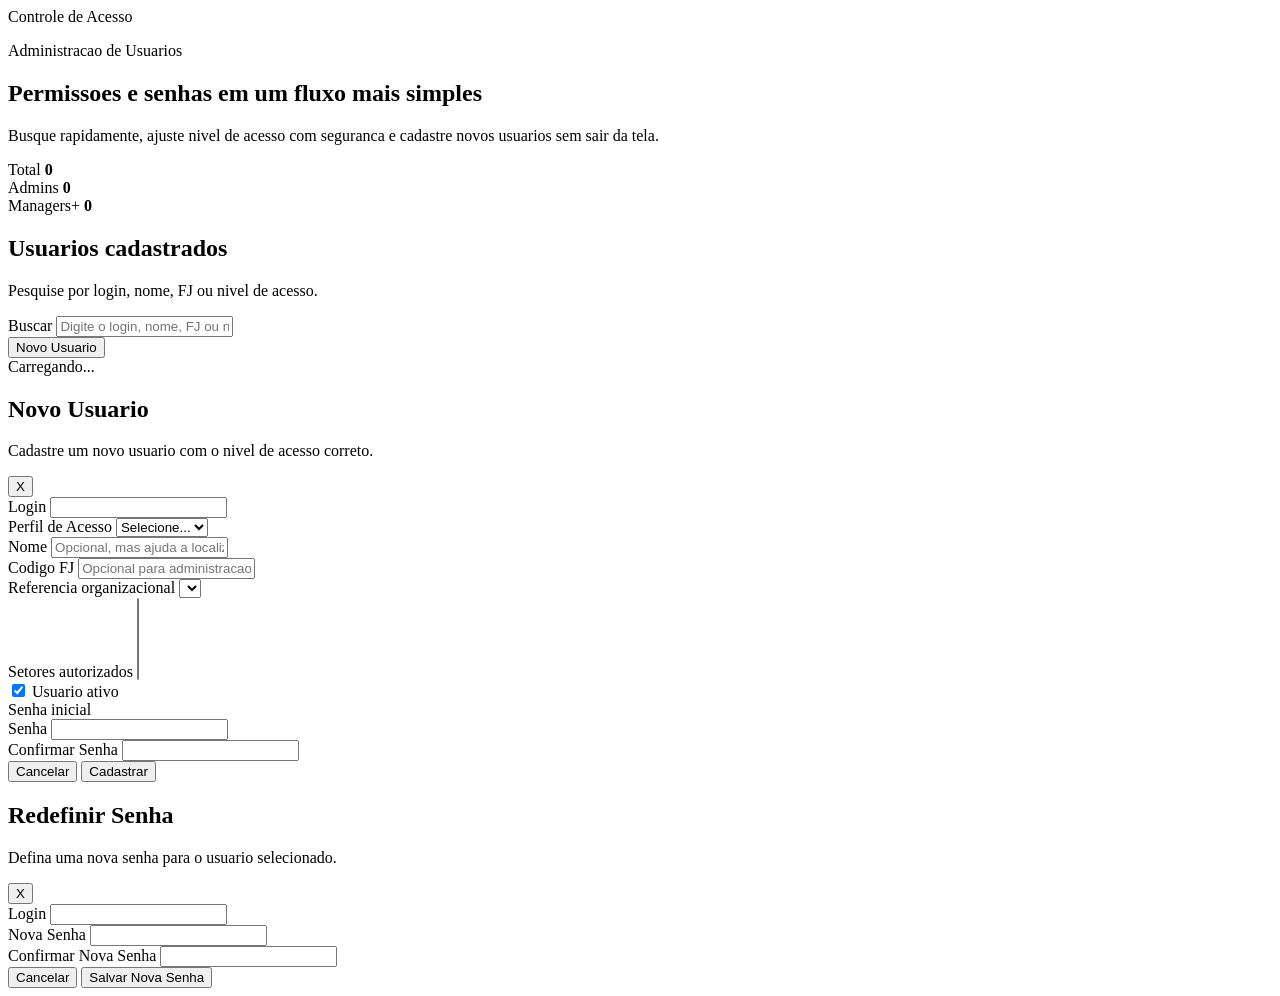
==== TeamOps.UI/ui/access-control/index.html @ 23ca01e3 "feat: administer users with schema v2 access" ====
<!DOCTYPE html>
<html lang="pt-BR">
<head>
    <meta charset="UTF-8">
    <title>Controle de Acesso</title>
    <link rel="stylesheet" href="style.css">
</head>
<body>
    <div class="header-bar" data-i18n="headerBar">
        Controle de Acesso
    </div>

    <div class="page-shell">
        <section class="hero-card">
            <div class="hero-copy">
                <p class="eyebrow" data-i18n="eyebrow">Administracao de Usuarios</p>
                <h1 data-i18n="heroTitle">Permissoes e senhas em um fluxo mais simples</h1>
                <p class="hero-text" data-i18n="heroText">
                    Busque rapidamente, ajuste nivel de acesso com seguranca e cadastre novos usuarios sem sair da tela.
                </p>
            </div>

            <div class="metrics-strip">
                <div class="metric-card">
                    <span class="metric-label" data-i18n="metricTotal">Total</span>
                    <strong id="metricTotal">0</strong>
                </div>
                <div class="metric-card">
                    <span class="metric-label" data-i18n="metricAdmins">Admins</span>
                    <strong id="metricAdmins">0</strong>
                </div>
                <div class="metric-card">
                    <span class="metric-label" data-i18n="metricManagers">Managers+</span>
                    <strong id="metricManagers">0</strong>
                </div>
            </div>
        </section>

        <section class="table-card">
            <div class="panel-top">
                <div class="title-stack">
                    <h2 data-i18n="usersTitle">Usuarios cadastrados</h2>
                    <p data-i18n="usersSubtitle">Pesquise por login, nome, FJ ou nivel de acesso.</p>
                </div>

                <div class="header-actions">
                    <div class="search-group">
                        <label for="searchInput" data-i18n="searchLabel">Buscar</label>
                        <input id="searchInput" class="input" type="text" data-i18n-placeholder="searchPlaceholder" placeholder="Digite o login, nome, FJ ou nivel...">
                    </div>

                    <button id="btnHeaderNovo" type="button" class="btn-primary" data-i18n="newUser">Novo Usuario</button>
                </div>
            </div>

            <div id="tableContainer" class="table-container">
                <span data-i18n="loading">Carregando...</span>
            </div>
        </section>
    </div>

    <div id="userModal" class="modal-shell hidden">
        <div id="userModalBackdrop" class="modal-backdrop"></div>
        <section class="modal-card modal-card-narrow">
            <div class="modal-top">
                <div class="title-stack">
                    <h2 id="userFormTitle">Novo Usuario</h2>
                    <p id="userFormSubtitle">Cadastre um novo usuario com o nivel de acesso correto.</p>
                </div>

                <button id="btnCloseUserModal" type="button" class="icon-close" data-i18n-aria-label="closeModalAria" aria-label="Fechar modal">X</button>
            </div>

            <div class="form-grid form-grid-2">
                <div class="form-group">
                    <label for="txtLogin" data-i18n="loginLabel">Login</label>
                    <input id="txtLogin" class="input" type="text" maxlength="40">
                </div>

                <div class="form-group">
                    <label for="cmbProfile" data-i18n="accessLevelLabel">Perfil de Acesso</label>
                    <select id="cmbProfile" class="input">
                        <option value="" data-i18n="selectPlaceholder">Selecione...</option>
                    </select>
                </div>

                <div class="form-group form-group-span-2">
                    <label for="txtName" data-i18n="nameLabel">Nome</label>
                    <input id="txtName" class="input" type="text" maxlength="120" data-i18n-placeholder="namePlaceholder" placeholder="Opcional, mas ajuda a localizar mais rapido">
                </div>

                <div class="form-group">
                    <label for="txtCodigoFJ">Codigo FJ</label>
                    <input id="txtCodigoFJ" class="input" type="text" maxlength="40" placeholder="Opcional para administracao pura">
                </div>

                <div class="form-group">
                    <label for="cmbReferenceNode">Referencia organizacional</label>
                    <select id="cmbReferenceNode" class="input"></select>
                </div>

                <div id="sectorAccessGroup" class="form-group form-group-span-2">
                    <label for="cmbSectorIds">Setores autorizados</label>
                    <select id="cmbSectorIds" class="input" multiple size="5"></select>
                </div>

                <div class="form-group form-group-span-2">
                    <label><input id="chkIsActive" type="checkbox" checked> Usuario ativo</label>
                </div>
            </div>

            <div id="createPasswordBlock" class="password-block">
                <div class="section-label" data-i18n="initialPassword">Senha inicial</div>
                <div class="form-grid form-grid-2">
                    <div class="form-group">
                        <label for="txtPassword" data-i18n="passwordLabel">Senha</label>
                        <input id="txtPassword" class="input" type="password" maxlength="120">
                    </div>

                    <div class="form-group">
                        <label for="txtConfirmPassword" data-i18n="confirmPasswordLabel">Confirmar Senha</label>
                        <input id="txtConfirmPassword" class="input" type="password" maxlength="120">
                    </div>
                </div>
            </div>

            <div class="modal-actions">
                <button id="btnCancelUserModal" type="button" class="btn-secondary" data-i18n="cancel">Cancelar</button>
                <button id="btnSaveUserModal" type="button" class="btn-primary">Cadastrar</button>
            </div>
        </section>
    </div>

    <div id="passwordModal" class="modal-shell hidden">
        <div id="passwordModalBackdrop" class="modal-backdrop"></div>
        <section class="modal-card modal-card-compact">
            <div class="modal-top">
                <div class="title-stack">
                    <h2 data-i18n="resetPasswordTitle">Redefinir Senha</h2>
                    <p id="passwordSubtitle">Defina uma nova senha para o usuario selecionado.</p>
                </div>

                <button id="btnClosePasswordModal" type="button" class="icon-close" data-i18n-aria-label="closeModalAria" aria-label="Fechar modal">X</button>
            </div>

            <div class="form-grid">
                <div class="form-group">
                    <label for="txtPasswordLogin" data-i18n="loginLabel">Login</label>
                    <input id="txtPasswordLogin" class="input" type="text" readonly>
                </div>

                <div class="form-group">
                    <label for="txtNewPassword" data-i18n="newPasswordLabel">Nova Senha</label>
                    <input id="txtNewPassword" class="input" type="password" maxlength="120">
                </div>

                <div class="form-group">
                    <label for="txtConfirmNewPassword" data-i18n="confirmNewPasswordLabel">Confirmar Nova Senha</label>
                    <input id="txtConfirmNewPassword" class="input" type="password" maxlength="120">
                </div>
            </div>

            <div class="modal-actions">
                <button id="btnCancelPasswordModal" type="button" class="btn-secondary" data-i18n="cancel">Cancelar</button>
                <button id="btnSavePasswordModal" type="button" class="btn-primary" data-i18n="saveNewPassword">Salvar Nova Senha</button>
            </div>
        </section>
    </div>

    <script src="app.js"></script>
</body>
</html>
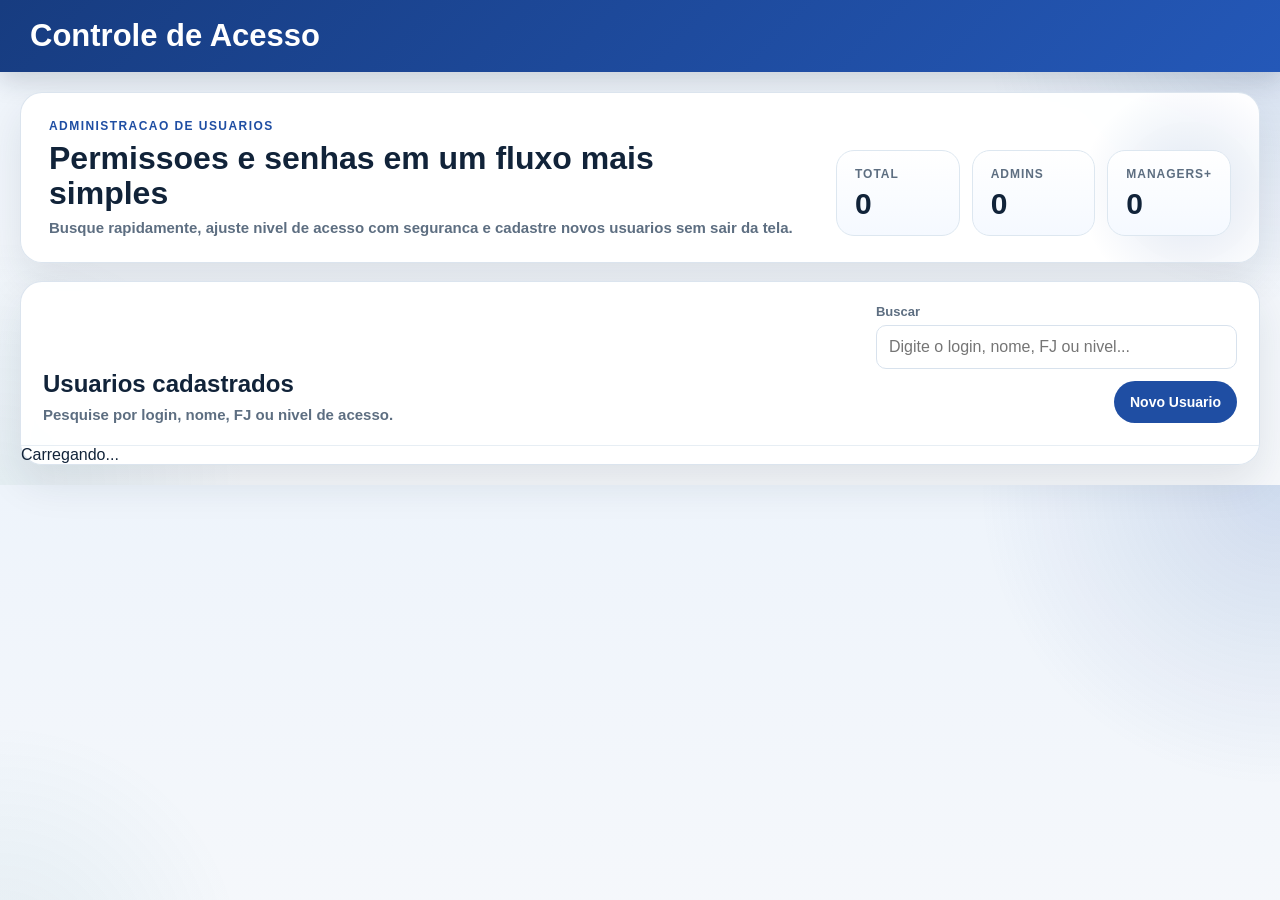
==== commit 5da62d3f: "feat: add permission matrix administration" ====
--- a/TeamOps.UI/ui/access-control/index.html
+++ b/TeamOps.UI/ui/access-control/index.html
@@ -50,6 +50,7 @@
                     </div>
 
                     <button id="btnHeaderNovo" type="button" class="btn-primary" data-i18n="newUser">Novo Usuario</button>
+                    <button id="btnPermissionMatrix" type="button" class="btn-secondary hidden" data-i18n="permissionMatrix">Matriz de Permissoes</button>
                 </div>
             </div>
 
@@ -167,6 +168,34 @@
         </section>
     </div>
 
+    <div id="permissionModal" class="modal-shell hidden">
+        <div id="permissionModalBackdrop" class="modal-backdrop"></div>
+        <section class="modal-card modal-card-permissions">
+            <div class="modal-top">
+                <div class="title-stack">
+                    <h2 data-i18n="permissionMatrixTitle">Matriz de Permissoes</h2>
+                    <p data-i18n="permissionMatrixSubtitle">Defina as acoes permitidas para cada perfil. O acesso continua limitado aos setores do usuario.</p>
+                </div>
+                <button id="btnClosePermissionModal" type="button" class="icon-close" data-i18n-aria-label="closeModalAria" aria-label="Fechar modal">X</button>
+            </div>
+
+            <div class="permission-toolbar">
+                <div class="form-group">
+                    <label for="cmbPermissionProfile" data-i18n="permissionProfile">Perfil</label>
+                    <select id="cmbPermissionProfile" class="input"></select>
+                </div>
+                <p class="scope-note" data-i18n="permissionScopeNote">As permissoes funcionais abaixo são combinadas com a arvore e os setores atribuídos a cada usuário.</p>
+            </div>
+
+            <div id="permissionMatrixContainer" class="permission-matrix-container"></div>
+
+            <div class="modal-actions">
+                <button id="btnCancelPermissionModal" type="button" class="btn-secondary" data-i18n="cancel">Cancelar</button>
+                <button id="btnSavePermissionMatrix" type="button" class="btn-primary" data-i18n="savePermissionMatrix">Salvar Permissoes</button>
+            </div>
+        </section>
+    </div>
+
     <script src="app.js"></script>
 </body>
 </html>
--- a/TeamOps.UI/ui/access-control/style.css
+++ b/TeamOps.UI/ui/access-control/style.css
@@ -0,0 +1,592 @@
+:root {
+    --color-ink: #112339;
+    --color-muted: #5d6e81;
+    --color-surface: rgba(255, 255, 255, 0.96);
+    --color-border: #d8e2ed;
+    --color-border-strong: #bfd0e0;
+    --color-primary: #1f4ea3;
+    --color-primary-hover: #2a63c8;
+    --color-secondary: #6b7a8d;
+    --color-secondary-hover: #586779;
+    --shadow-soft: 0 18px 42px rgba(17, 35, 57, 0.1);
+    --radius-lg: 22px;
+    --radius-md: 14px;
+    --radius-sm: 10px;
+    --transition-fast: 0.18s ease;
+}
+
+* {
+    box-sizing: border-box;
+}
+
+body {
+    margin: 0;
+    color: var(--color-ink);
+    font-family: "Segoe UI", Tahoma, Geneva, Verdana, sans-serif;
+    background:
+        radial-gradient(circle at top right, rgba(31, 78, 163, 0.15), transparent 22%),
+        radial-gradient(circle at bottom left, rgba(14, 116, 144, 0.08), transparent 18%),
+        linear-gradient(180deg, #eef4fb 0%, #f6f8fb 100%);
+}
+
+button,
+input,
+select {
+    font: inherit;
+}
+
+.header-bar {
+    width: 100%;
+    padding: 18px 30px;
+    color: #fff;
+    font-size: 31px;
+    font-weight: 700;
+    background: linear-gradient(135deg, #173c80 0%, #2458b8 100%);
+    box-shadow: 0 10px 24px rgba(17, 35, 57, 0.16);
+}
+
+.page-shell {
+    padding: 20px;
+    display: flex;
+    flex-direction: column;
+    gap: 18px;
+}
+
+.hero-card,
+.table-card {
+    background: var(--color-surface);
+    border: 1px solid rgba(216, 226, 237, 0.92);
+    border-radius: var(--radius-lg);
+    box-shadow: var(--shadow-soft);
+    backdrop-filter: blur(6px);
+}
+
+.hero-card {
+    padding: 26px 28px;
+    display: flex;
+    justify-content: space-between;
+    align-items: flex-end;
+    gap: 18px;
+    overflow: hidden;
+    position: relative;
+}
+
+.hero-card::after {
+    content: "";
+    position: absolute;
+    inset: auto -40px -40px auto;
+    width: 220px;
+    height: 220px;
+    border-radius: 999px;
+    background: radial-gradient(circle, rgba(31, 78, 163, 0.14) 0%, rgba(31, 78, 163, 0) 70%);
+    pointer-events: none;
+}
+
+.eyebrow {
+    margin: 0 0 8px;
+    font-size: 12px;
+    font-weight: 800;
+    letter-spacing: 0.12em;
+    text-transform: uppercase;
+    color: #1f4ea3;
+}
+
+.hero-copy h1,
+.title-stack h2 {
+    margin: 0;
+}
+
+.hero-copy h1 {
+    max-width: 720px;
+    font-size: 32px;
+    line-height: 1.1;
+}
+
+.hero-text,
+.title-stack p {
+    margin: 8px 0 0;
+    color: var(--color-muted);
+    font-size: 15px;
+    font-weight: 600;
+}
+
+.metrics-strip {
+    display: grid;
+    grid-template-columns: repeat(3, minmax(120px, 1fr));
+    gap: 12px;
+    min-width: 360px;
+    position: relative;
+    z-index: 1;
+}
+
+.metric-card {
+    padding: 16px 18px;
+    border-radius: 18px;
+    background: linear-gradient(180deg, #ffffff 0%, #f5f9ff 100%);
+    border: 1px solid #dde7f0;
+}
+
+.metric-label {
+    display: block;
+    color: var(--color-muted);
+    font-size: 12px;
+    font-weight: 700;
+    text-transform: uppercase;
+    letter-spacing: 0.08em;
+}
+
+.metric-card strong {
+    display: block;
+    margin-top: 8px;
+    font-size: 30px;
+    line-height: 1;
+}
+
+.panel-top {
+    display: flex;
+    justify-content: space-between;
+    align-items: flex-end;
+    gap: 16px;
+    padding: 22px;
+    border-bottom: 1px solid #e7eef4;
+}
+
+.header-actions {
+    display: flex;
+    align-items: flex-end;
+    gap: 12px;
+    flex-wrap: wrap;
+    justify-content: flex-end;
+}
+
+.search-group {
+    min-width: min(420px, 100%);
+}
+
+.search-group label,
+.form-group label {
+    display: block;
+    margin-bottom: 6px;
+    color: var(--color-muted);
+    font-size: 13px;
+    font-weight: 700;
+}
+
+.input {
+    width: 100%;
+    min-height: 44px;
+    padding: 10px 12px;
+    border: 1px solid var(--color-border);
+    border-radius: var(--radius-sm);
+    background: #fff;
+    color: var(--color-ink);
+    transition:
+        border-color var(--transition-fast),
+        box-shadow var(--transition-fast),
+        background-color var(--transition-fast);
+}
+
+.input:hover {
+    border-color: var(--color-border-strong);
+}
+
+.input:focus {
+    outline: none;
+    border-color: var(--color-primary);
+    box-shadow: 0 0 0 4px rgba(42, 99, 200, 0.14);
+}
+
+.input[readonly],
+.input:disabled {
+    background: #f6f9fc;
+    color: #627386;
+}
+
+.table-container {
+    max-height: 600px;
+    overflow: auto;
+}
+
+table {
+    width: 100%;
+    border-collapse: separate;
+    border-spacing: 0;
+}
+
+thead th {
+    padding: 14px 12px;
+    background: #eff4fa;
+    color: #3f5668;
+    font-size: 12px;
+    font-weight: 800;
+    text-transform: uppercase;
+    letter-spacing: 0.04em;
+    border-bottom: 1px solid var(--color-border);
+    position: sticky;
+    top: 0;
+    z-index: 1;
+    white-space: nowrap;
+}
+
+tbody td {
+    padding: 13px 12px;
+    font-size: 14px;
+    border-bottom: 1px solid #ebf0f5;
+    background: rgba(255, 255, 255, 0.92);
+    vertical-align: middle;
+}
+
+tbody tr:hover td {
+    background: #f8fbff;
+}
+
+tbody tr.is-selected td {
+    background: #eef5ff;
+}
+
+tbody tr:last-child td {
+    border-bottom: none;
+}
+
+.actions-cell {
+    white-space: nowrap;
+}
+
+.row-btn,
+.btn-primary,
+.btn-secondary {
+    min-height: 42px;
+    padding: 0 16px;
+    border: none;
+    border-radius: 999px;
+    color: #fff;
+    cursor: pointer;
+    font-size: 14px;
+    font-weight: 700;
+    transition:
+        transform var(--transition-fast),
+        box-shadow var(--transition-fast),
+        background-color var(--transition-fast);
+}
+
+.row-btn {
+    min-height: 34px;
+    padding: 0 12px;
+    font-size: 12px;
+}
+
+.row-btn:hover,
+.btn-primary:hover,
+.btn-secondary:hover {
+    transform: translateY(-1px);
+}
+
+.row-btn-edit {
+    background: #1f4ea3;
+    margin-right: 8px;
+}
+
+.row-btn-password {
+    background: #4456d8;
+}
+
+.btn-primary {
+    background: var(--color-primary);
+}
+
+.btn-primary:hover {
+    background: var(--color-primary-hover);
+    box-shadow: 0 12px 24px rgba(31, 78, 163, 0.2);
+}
+
+.btn-secondary {
+    background: var(--color-secondary);
+}
+
+.btn-secondary:hover {
+    background: var(--color-secondary-hover);
+}
+
+.access-pill {
+    display: inline-flex;
+    align-items: center;
+    justify-content: center;
+    min-width: 84px;
+    min-height: 30px;
+    padding: 0 12px;
+    border-radius: 999px;
+    font-size: 12px;
+    font-weight: 800;
+}
+
+.access-basic {
+    background: rgba(107, 122, 141, 0.14);
+    color: #5f6f82;
+}
+
+.access-kl {
+    background: rgba(31, 78, 163, 0.12);
+    color: #1f4ea3;
+}
+
+.access-gl {
+    background: rgba(42, 99, 200, 0.14);
+    color: #2a63c8;
+}
+
+.access-manager {
+    background: rgba(240, 168, 74, 0.18);
+    color: #b16a06;
+}
+
+.access-admin {
+    background: rgba(181, 54, 89, 0.14);
+    color: #a5284b;
+}
+
+.empty-state {
+    padding: 32px 22px;
+    color: var(--color-muted);
+    text-align: center;
+}
+
+.hidden {
+    display: none !important;
+}
+
+.modal-shell {
+    position: fixed;
+    inset: 0;
+    z-index: 50;
+    display: flex;
+    align-items: center;
+    justify-content: center;
+    padding: 24px;
+}
+
+.modal-backdrop {
+    position: absolute;
+    inset: 0;
+    background: rgba(10, 18, 30, 0.5);
+    backdrop-filter: blur(4px);
+}
+
+.modal-card {
+    position: relative;
+    z-index: 1;
+    width: min(920px, 100%);
+    max-height: calc(100vh - 48px);
+    overflow: auto;
+    padding: 24px;
+    border-radius: 24px;
+    background: rgba(255, 255, 255, 0.98);
+    border: 1px solid rgba(216, 226, 237, 0.92);
+    box-shadow: 0 28px 64px rgba(17, 35, 57, 0.24);
+}
+
+.modal-card-narrow {
+    width: min(760px, 100%);
+}
+
+.modal-card-compact {
+    width: min(640px, 100%);
+}
+
+.modal-card-permissions {
+    width: min(1240px, 100%);
+}
+
+.modal-top {
+    display: flex;
+    justify-content: space-between;
+    align-items: flex-start;
+    gap: 16px;
+}
+
+.icon-close {
+    width: 42px;
+    height: 42px;
+    border: none;
+    border-radius: 999px;
+    background: #eef3f8;
+    color: #3c5167;
+    font-size: 16px;
+    font-weight: 800;
+    cursor: pointer;
+    transition:
+        transform var(--transition-fast),
+        background-color var(--transition-fast);
+}
+
+.icon-close:hover {
+    transform: scale(1.04);
+    background: #dfe8f2;
+}
+
+.form-grid {
+    display: grid;
+    grid-template-columns: 1fr;
+    gap: 16px 18px;
+    margin-top: 20px;
+}
+
+.form-grid-2 {
+    grid-template-columns: repeat(2, minmax(0, 1fr));
+}
+
+.form-group-span-2 {
+    grid-column: span 2;
+}
+
+.password-block {
+    margin-top: 22px;
+    padding: 18px;
+    border: 1px solid #e2eaf2;
+    border-radius: 18px;
+    background: linear-gradient(180deg, #fbfdff 0%, #f3f8ff 100%);
+}
+
+.section-label {
+    margin-bottom: 6px;
+    color: #315065;
+    font-size: 13px;
+    font-weight: 800;
+    letter-spacing: 0.05em;
+    text-transform: uppercase;
+}
+
+.permission-toolbar {
+    display: grid;
+    grid-template-columns: minmax(240px, 360px) 1fr;
+    align-items: end;
+    gap: 18px;
+    margin-top: 20px;
+}
+
+.scope-note {
+    margin: 0 0 10px;
+    color: var(--color-muted);
+    font-size: 13px;
+    font-weight: 600;
+}
+
+.permission-matrix-container {
+    margin-top: 18px;
+    max-height: calc(100vh - 330px);
+    overflow: auto;
+    border: 1px solid var(--color-border);
+    border-radius: 14px;
+}
+
+.permission-table {
+    min-width: 940px;
+}
+
+.permission-table thead th,
+.permission-table tbody th {
+    position: sticky;
+    background: #eff4fa;
+    z-index: 2;
+}
+
+.permission-table thead th {
+    top: 0;
+}
+
+.permission-table thead th:first-child,
+.permission-table tbody th {
+    left: 0;
+}
+
+.permission-table tbody th {
+    padding: 13px 14px;
+    color: #315065;
+    font-size: 13px;
+    text-align: left;
+    border-bottom: 1px solid #ebf0f5;
+    white-space: nowrap;
+}
+
+.permission-table td {
+    min-width: 92px;
+    text-align: center;
+}
+
+.permission-check {
+    width: 20px;
+    height: 20px;
+    accent-color: var(--color-primary);
+    cursor: pointer;
+}
+
+.modal-actions {
+    margin-top: 24px;
+    display: flex;
+    justify-content: flex-end;
+    flex-wrap: wrap;
+    gap: 12px;
+}
+
+@media (max-width: 1180px) {
+    .hero-card {
+        flex-direction: column;
+        align-items: stretch;
+    }
+
+    .metrics-strip {
+        min-width: 0;
+    }
+}
+
+@media (max-width: 920px) {
+    .header-bar {
+        font-size: 26px;
+        padding: 16px 20px;
+    }
+
+    .page-shell {
+        padding: 12px;
+    }
+
+    .panel-top {
+        flex-direction: column;
+        align-items: stretch;
+    }
+
+    .header-actions,
+    .search-group {
+        min-width: 0;
+    }
+
+    .header-actions {
+        justify-content: stretch;
+    }
+
+    .header-actions .btn-primary {
+        width: 100%;
+    }
+}
+
+@media (max-width: 720px) {
+    .form-grid-2,
+    .metrics-strip {
+        grid-template-columns: 1fr;
+    }
+
+    .form-group-span-2 {
+        grid-column: span 1;
+    }
+
+    .modal-actions {
+        flex-direction: column-reverse;
+    }
+
+    .btn-primary,
+    .btn-secondary {
+        width: 100%;
+    }
+
+    .permission-toolbar {
+        grid-template-columns: 1fr;
+    }
+}
